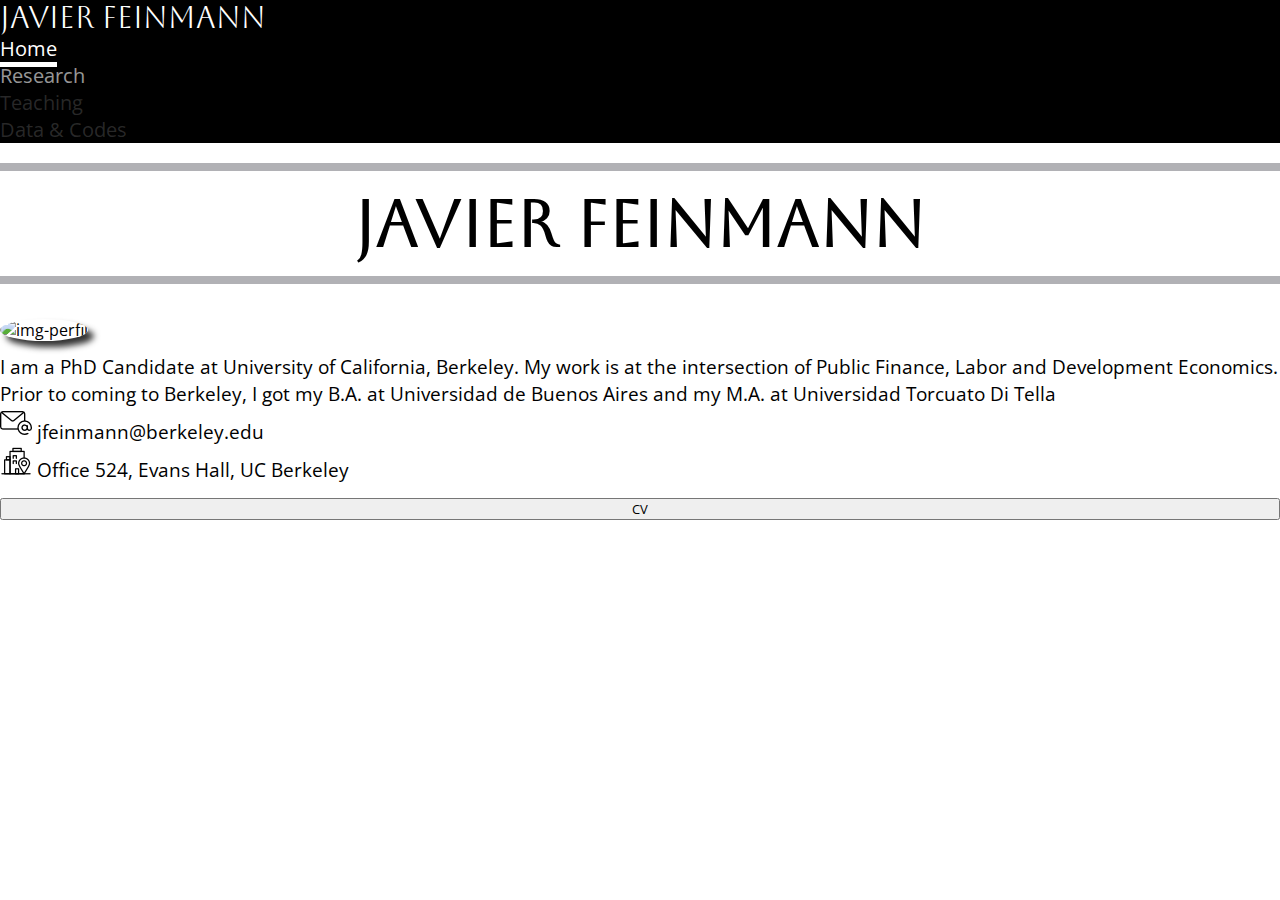
==== index.html @ 2f36a2b2 "init" ====
<!DOCTYPE html>
<html lang="en">
<head>
    <meta name="google-site-verification" content="YtZyScUDBZludLYEoFatwbrk5X_jMX9RGSFRTMR1Plo" />
    <meta charset="UTF-8">
    <meta http-equiv="X-UA-Compatible" content="IE=edge">
    <meta name="viewport" content="width=device-width, initial-scale=1.0">
    <meta property="og:title" content="Javier Feinmann">
    <meta property="og:type" content="website">
    <meta property="og:url" content="https://384606266.github.io/JavierFeinmann/">
    <meta property="og:description" content="I am a PhD Candidate at University of California, Berkeley. My work is at the intersection of Public Finance,Labor and Development Economics. Prior to coming to Berkeley, I got my B.A. at Universidad de Buenos Aires and my M.A. at Universidad Torcuato Di Tella
    jfeinmann@berkeley.edu">
    <meta itemprop="name" content="Javier Feinmann">
    <meta itemprop="description" content="I am a PhD Candidate at University of California, Berkeley. My work is at the intersection of Public Finance,Labor and Development Economics. Prior to coming to Berkeley, I got my B.A. at Universidad de Buenos Aires and my M.A. at Universidad Torcuato Di Tella
    jfeinmann@berkeley.edu">
    <meta itemprop="url" content="https://384606266.github.io/JavierFeinmann/">
    <meta itemprop="thumbnailUrl" content="https://384606266.github.io/JavierFeinmann/img/perfil.jpeg">
    <meta itemprop="image" content="https://384606266.github.io/JavierFeinmann/img/perfil.jpeg">
    <meta itemprop="imageUrl" content="https://384606266.github.io/JavierFeinmann/img/perfil.jpeg">
    <meta property="og:image" content="https://384606266.github.io/JavierFeinmann/img/perfil.jpeg">
    <link rel="icon" href="img/logo.png">
    <link href="https://cdn.jsdelivr.net/npm/bootstrap@5.2.0-beta1/dist/css/bootstrap.min.css" rel="stylesheet" integrity="sha384-0evHe/X+R7YkIZDRvuzKMRqM+OrBnVFBL6DOitfPri4tjfHxaWutUpFmBp4vmVor" crossorigin="anonymous">
    <link rel="stylesheet" href="css/style.css">
    <title>Javier Feinmann</title>
</head>
<body>
    <header>
        <nav class="navbar navbar-expand-md">
            <div class="container-fluid">
                <a class="navbar-brand" href="#">Javier Feinmann</a>
                <button class="navbar-toggler" type="button" data-bs-toggle="collapse" data-bs-target="#navbarSupportedContent" aria-controls="navbarSupportedContent" aria-expanded="false" aria-label="Toggle navigation">
                    <span class="navbar-toggler-icon"></span>
                </button>
                <div class="collapse navbar-collapse" id="navbarSupportedContent">
                    <ul class="navbar-nav">
                        <li class="nav-item">
                            <a class="nav-link active" aria-current="page" href="#">Home</a>
                        </li>
                        <li class="nav-item">
                            <a class="nav-link" href="pages/research.html">Research</a>
                        </li>
                        <li class="nav-item">
                            <a class="nav-link disabled" href="teaching.html">Teaching</a>
                        </li>
                        <li class="nav-item">
                            <a class="nav-link disabled">Data & Codes</a>
                        </li>
                    </ul>
                </div>
            </div>
        </nav>
    </header>
    <main>
        <div class="container title">
            <h1 class="title-index">Javier Feinmann</h1>
        </div>
        <div class="container">
            <div class="row d-flex justify-content-center">
                <div class="col-xl-6 img-perfil d-flex">
                    <img src="img/perfil.jpeg" class="img-fluid" alt="img-perfil">
                </div>
                <div class="col-xl-6 text-index">
                    <p>I am a PhD Candidate at University of California, Berkeley. My work is at the intersection of Public Finance, Labor and Development Economics. </p>
                    <p> Prior to coming to Berkeley, I got  my B.A. at Universidad de Buenos Aires and my M.A. at Universidad Torcuato Di Tella</p>
                    <div>    
                    <ul class="info">
                        <li><img src="img/email.png" alt="img-adress"> jfeinmann@berkeley.edu</li>
                        <li><img src="img/adress.png" alt="img-adress"> Office 524, Evans Hall, UC Berkeley</li>
                        <li>
                            <a href="https://www.dropbox.com/s/azqpfi6ypatu3mt/CV____Javier_Feinmann%20%284%29.pdf?dl=0">
                                <button type="button" class="btn btn-outline-secondary btn-lg cv">CV</button>
                            </a>
                        </li>
                    </ul>
                </div>
                </div>
            </div>
        </div>
    </main>
    <script src="https://cdn.jsdelivr.net/npm/bootstrap@5.2.0-beta1/dist/js/bootstrap.bundle.min.js" integrity="sha384-pprn3073KE6tl6bjs2QrFaJGz5/SUsLqktiwsUTF55Jfv3qYSDhgCecCxMW52nD2" crossorigin="anonymous"></script>
</body>
</html>
---- css/style.css ----
@import url('https://fonts.googleapis.com/css2?family=Aboreto&family=Mandali&family=Open+Sans&family=Roboto&family=Sawarabi+Gothic&display=swap');


*{
    margin: 0;
    padding: 0;
    font-family: 'Open Sans', sans-serif;
    color: black;
}

header{
    width: 100%;
}
.navbar{
    font-size: 20px;
    background-color: black;
}
.navbar-brand{
    font-size: 30px;
    font-family: 'Aboreto', cursive;
    color: white;
}
.navbar-brand:hover{
    color: white;
}
.navbar-brand:focus{
    color: white;
}
.nav-link{
    color: rgba(255, 255, 255, 0.6);
    padding-bottom: 0;
}
.nav-link:hover{
    color: white;
}
.nav-link.disabled{
    color: rgba(128, 128, 128, 0.315);
}
.navbar-nav .nav-link.active{
    color: white;
    border-bottom: 5px solid white;
}
.navbar-toggler{
    color: rgba(255, 255, 255, 0.6);
    background-color: rgba(255, 255, 255, 0.6);
    border: rgba(255, 255, 255, 0.6);
}
#navbarSupportedContent{
    justify-content: flex-end;
}

@media (min-width: 0px) and (max-width: 767px){
    .navbar-nav{
        display: flex;
        align-items: center;
    }
    .nav-item{
        width: fit-content;
    }
}
.title{
    text-align: center;
    margin-top: 20px;
    margin-bottom: 35px;
    padding: 15px;
    border-top: 8px solid rgba(0, 0, 12, 0.307);
    border-bottom: 8px solid rgba(0, 0, 12, 0.307);
}
.titles{
    font-size: 65px;
    font-weight: bold;
    color: black;
}
.title-index{
    font-size: 65px;
    font-family: 'Aboreto', cursive;
    font-weight: bold;
    color: black;
}
.img-perfil{
    max-height: 400px;
    max-width: 400px;
    padding-bottom: 12px;
}
.img-perfil img{
    border-radius: 50%;
    box-shadow: 6px 6px 6px #333333;
}
.text-index{
    text-align: justify;
    font-size: 1.2rem;
    display: flex;
    flex-direction: column;
    justify-content: center;
}
.text-index p{
    color: black;
}
.cv{
    margin-top: 15px;
    width: 100%;
}
.accordion{
    margin: 35px;
    --bs-accordion-border-color: white;
}
.accordion-button{
    font-weight: bold;
    color: rgb(13, 13, 119);
}
.accordion-button:not(.collapsed){
    background-color: rgba(3, 3, 67, 0.307);
    color: rgb(13, 13, 119);
}
button.accordion-button:focus{
    background-color: rgb(3, 3, 67);
    color: white;
}
.accordion-img{
    max-height: 300px;
    display: flex;
    justify-content: center;
    align-self: center;
    padding-bottom: 12px;
}
.accordion-img img{
    box-shadow: 4px 4px 4px #333333;
}
.accordion-text{
    text-align: justify;
    display: flex;
    flex-direction: column;
    justify-content: center;
}
i{
    text-align: center;
}
.info{
    padding: 0;
    list-style: none;
}
.list{
    margin: 35px;
}
a{
    text-decoration: none;
    color: rgb(13, 13, 119);
}
.list-item{
    font-weight: bold;
    color: rgb(13, 13, 119);
}

@media (min-width: 0px) and (max-width: 767px){
    header{
        width: 100%;
    }
    main{
        width: 100%;
    }
    .title-index{
        font-size: 60px;
    }
}
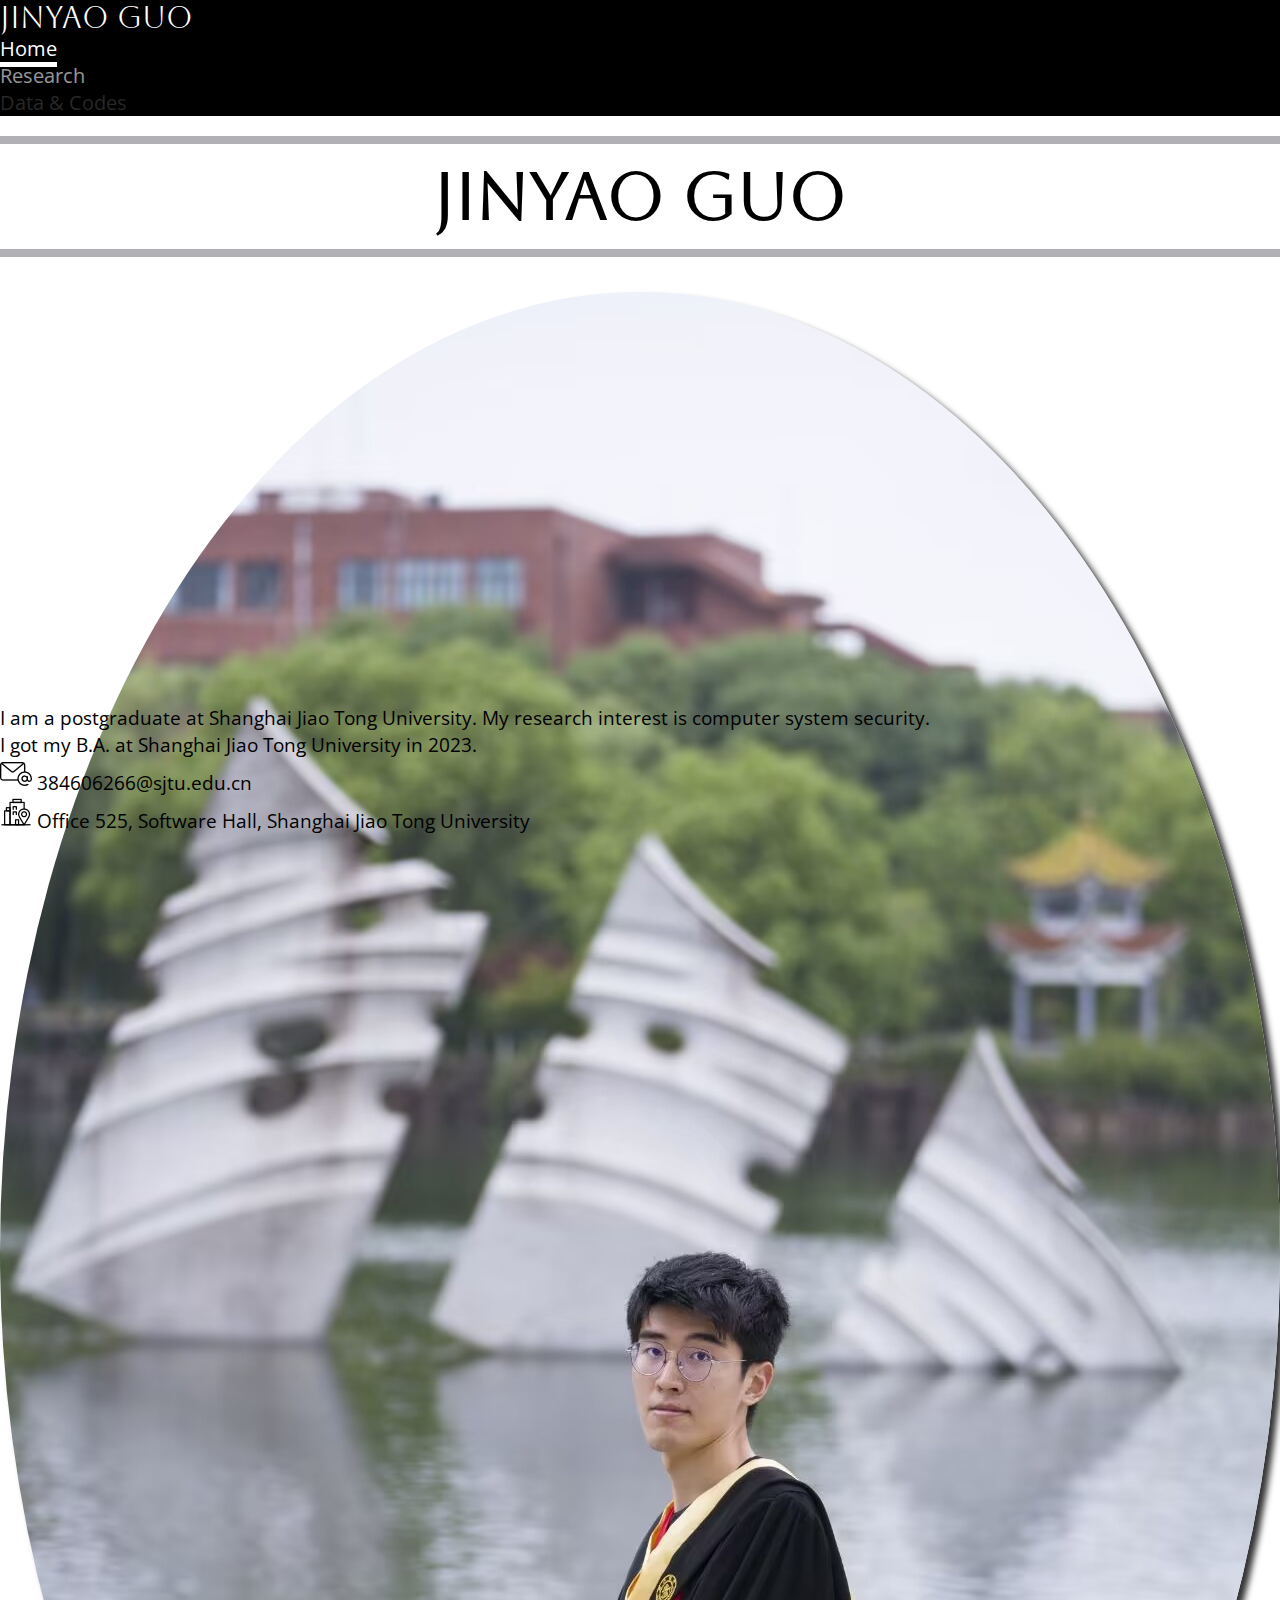
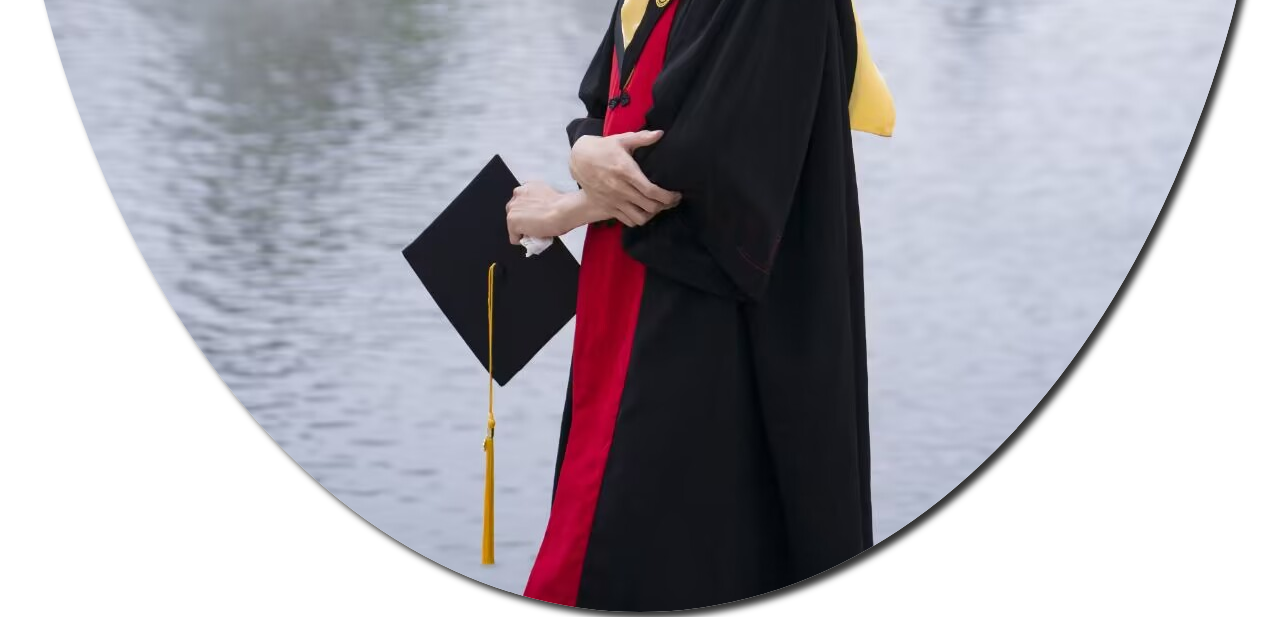
==== commit da494184: "modify content" ====
--- a/index.html
+++ b/index.html
@@ -5,29 +5,29 @@
     <meta charset="UTF-8">
     <meta http-equiv="X-UA-Compatible" content="IE=edge">
     <meta name="viewport" content="width=device-width, initial-scale=1.0">
-    <meta property="og:title" content="Javier Feinmann">
+    <meta property="og:title" content="Jinyao Guo">
     <meta property="og:type" content="website">
-    <meta property="og:url" content="https://384606266.github.io/JavierFeinmann/">
-    <meta property="og:description" content="I am a PhD Candidate at University of California, Berkeley. My work is at the intersection of Public Finance,Labor and Development Economics. Prior to coming to Berkeley, I got my B.A. at Universidad de Buenos Aires and my M.A. at Universidad Torcuato Di Tella
-    jfeinmann@berkeley.edu">
-    <meta itemprop="name" content="Javier Feinmann">
-    <meta itemprop="description" content="I am a PhD Candidate at University of California, Berkeley. My work is at the intersection of Public Finance,Labor and Development Economics. Prior to coming to Berkeley, I got my B.A. at Universidad de Buenos Aires and my M.A. at Universidad Torcuato Di Tella
-    jfeinmann@berkeley.edu">
-    <meta itemprop="url" content="https://384606266.github.io/JavierFeinmann/">
-    <meta itemprop="thumbnailUrl" content="https://384606266.github.io/JavierFeinmann/img/perfil.jpeg">
-    <meta itemprop="image" content="https://384606266.github.io/JavierFeinmann/img/perfil.jpeg">
-    <meta itemprop="imageUrl" content="https://384606266.github.io/JavierFeinmann/img/perfil.jpeg">
-    <meta property="og:image" content="https://384606266.github.io/JavierFeinmann/img/perfil.jpeg">
-    <link rel="icon" href="img/logo.png">
+    <meta property="og:url" content="https://384606266.github.io/JinyaoGuo/">
+    <meta property="og:description" content="I am a postgraduate at Shanghai Jiao Tong University. My research interest is computer system security. I got my B.A. at Shanghai Jiao Tong University in 2023.
+    384606266@sjtu.edu.cn">
+    <meta itemprop="name" content="Jinyao Guo">
+    <meta itemprop="description" content="I am a postgraduate at Shanghai Jiao Tong University. My research interest is computer system security. I got my B.A. at Shanghai Jiao Tong University in 2023.
+    384606266@sjtu.edu.cn">
+    <meta itemprop="url" content="https://384606266.github.io/JinyaoGuo/">
+    <meta itemprop="thumbnailUrl" content="https://384606266.github.io/JinyaoGuo/img/perfile.jpg">
+    <meta itemprop="image" content="https://384606266.github.io/JinyaoGuo/img/perfile.jpg">
+    <meta itemprop="imageUrl" content="https://384606266.github.io/JinyaoGuo/img/perfile.jpg">
+    <meta property="og:image" content="https://384606266.github.io/JinyaoGuo/img/perfile.jpg">
+    <!-- <link rel="icon" href="img/logo.png"> -->
     <link href="https://cdn.jsdelivr.net/npm/bootstrap@5.2.0-beta1/dist/css/bootstrap.min.css" rel="stylesheet" integrity="sha384-0evHe/X+R7YkIZDRvuzKMRqM+OrBnVFBL6DOitfPri4tjfHxaWutUpFmBp4vmVor" crossorigin="anonymous">
     <link rel="stylesheet" href="css/style.css">
-    <title>Javier Feinmann</title>
+    <title>Jinyao Guo</title>
 </head>
 <body>
     <header>
         <nav class="navbar navbar-expand-md">
             <div class="container-fluid">
-                <a class="navbar-brand" href="#">Javier Feinmann</a>
+                <a class="navbar-brand" href="#">Jinyao Guo</a>
                 <button class="navbar-toggler" type="button" data-bs-toggle="collapse" data-bs-target="#navbarSupportedContent" aria-controls="navbarSupportedContent" aria-expanded="false" aria-label="Toggle navigation">
                     <span class="navbar-toggler-icon"></span>
                 </button>
@@ -39,9 +39,9 @@
                         <li class="nav-item">
                             <a class="nav-link" href="pages/research.html">Research</a>
                         </li>
-                        <li class="nav-item">
+                        <!-- <li class="nav-item">
                             <a class="nav-link disabled" href="teaching.html">Teaching</a>
-                        </li>
+                        </li> -->
                         <li class="nav-item">
                             <a class="nav-link disabled">Data & Codes</a>
                         </li>
@@ -52,25 +52,25 @@
     </header>
     <main>
         <div class="container title">
-            <h1 class="title-index">Javier Feinmann</h1>
+            <h1 class="title-index">Jinyao Guo</h1>
         </div>
         <div class="container">
             <div class="row d-flex justify-content-center">
                 <div class="col-xl-6 img-perfil d-flex">
-                    <img src="img/perfil.jpeg" class="img-fluid" alt="img-perfil">
+                    <img src="img/perfile.jpg" class="img-fluid" alt="img-perfile">
                 </div>
                 <div class="col-xl-6 text-index">
-                    <p>I am a PhD Candidate at University of California, Berkeley. My work is at the intersection of Public Finance, Labor and Development Economics. </p>
-                    <p> Prior to coming to Berkeley, I got  my B.A. at Universidad de Buenos Aires and my M.A. at Universidad Torcuato Di Tella</p>
+                    <p>I am a postgraduate at Shanghai Jiao Tong University. My research interest is computer system security. </p>
+                    <p>I got my B.A. at Shanghai Jiao Tong University in 2023.</p>
                     <div>    
                     <ul class="info">
-                        <li><img src="img/email.png" alt="img-adress"> jfeinmann@berkeley.edu</li>
-                        <li><img src="img/adress.png" alt="img-adress"> Office 524, Evans Hall, UC Berkeley</li>
-                        <li>
+                        <li><img src="img/email.png" alt="img-adress"> 384606266@sjtu.edu.cn</li>
+                        <li><img src="img/adress.png" alt="img-adress"> Office 525, Software Hall, Shanghai Jiao Tong University</li>
+                        <!-- <li>
                             <a href="https://www.dropbox.com/s/azqpfi6ypatu3mt/CV____Javier_Feinmann%20%284%29.pdf?dl=0">
                                 <button type="button" class="btn btn-outline-secondary btn-lg cv">CV</button>
                             </a>
-                        </li>
+                        </li> -->
                     </ul>
                 </div>
                 </div>
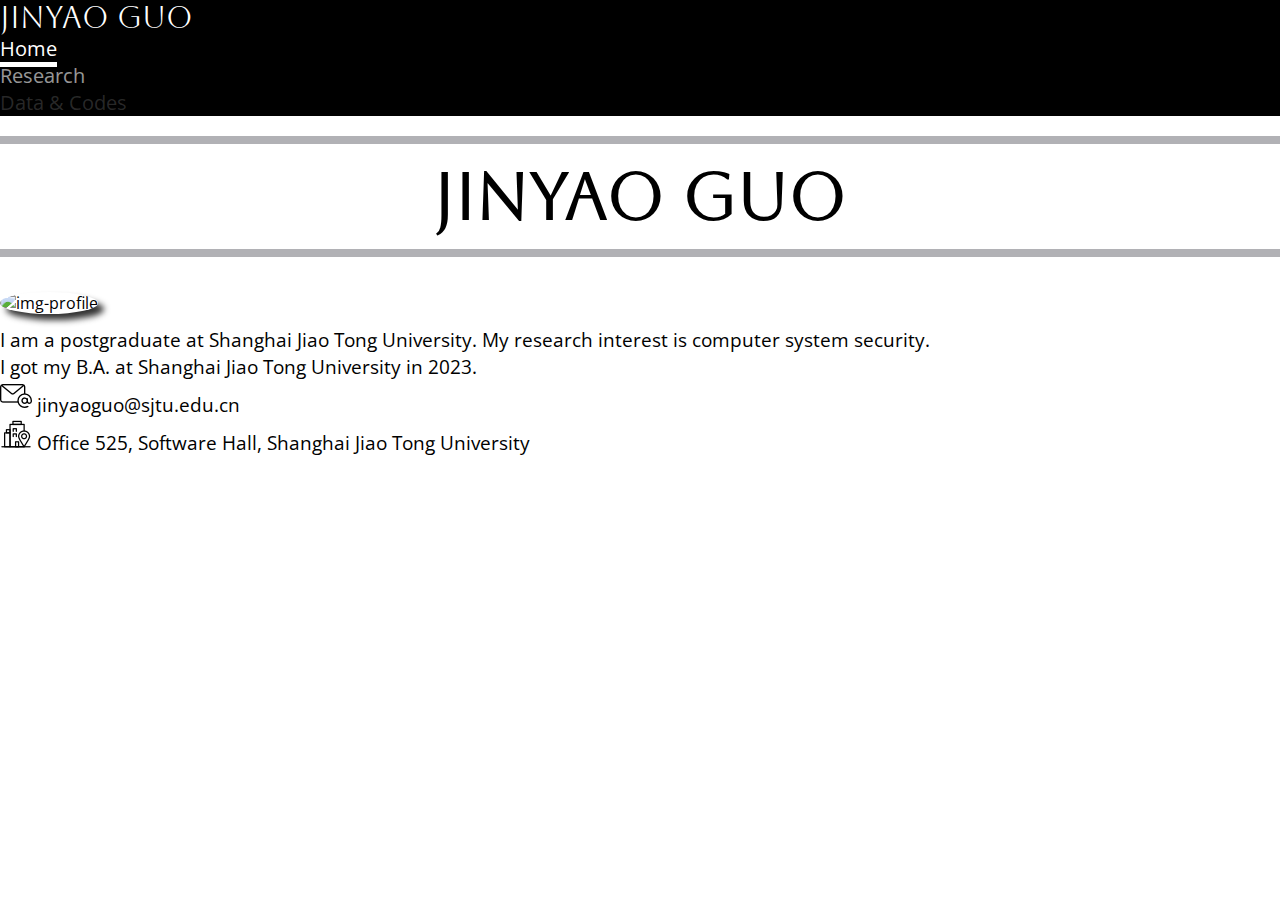
==== commit f94402f3: "rename" ====
--- a/index.html
+++ b/index.html
@@ -7,17 +7,17 @@
     <meta name="viewport" content="width=device-width, initial-scale=1.0">
     <meta property="og:title" content="Jinyao Guo">
     <meta property="og:type" content="website">
-    <meta property="og:url" content="https://384606266.github.io/JinyaoGuo/">
+    <meta property="og:url" content="https://jinyaoguo.github.io/JinyaoGuo/">
     <meta property="og:description" content="I am a postgraduate at Shanghai Jiao Tong University. My research interest is computer system security. I got my B.A. at Shanghai Jiao Tong University in 2023.
-    384606266@sjtu.edu.cn">
+    jinyaoguo@sjtu.edu.cn">
     <meta itemprop="name" content="Jinyao Guo">
     <meta itemprop="description" content="I am a postgraduate at Shanghai Jiao Tong University. My research interest is computer system security. I got my B.A. at Shanghai Jiao Tong University in 2023.
-    384606266@sjtu.edu.cn">
-    <meta itemprop="url" content="https://384606266.github.io/JinyaoGuo/">
-    <meta itemprop="thumbnailUrl" content="https://384606266.github.io/JinyaoGuo/img/perfile.jpg">
-    <meta itemprop="image" content="https://384606266.github.io/JinyaoGuo/img/perfile.jpg">
-    <meta itemprop="imageUrl" content="https://384606266.github.io/JinyaoGuo/img/perfile.jpg">
-    <meta property="og:image" content="https://384606266.github.io/JinyaoGuo/img/perfile.jpg">
+    jinyaoguo@sjtu.edu.cn">
+    <meta itemprop="url" content="https://jinyaoguo.github.io/JinyaoGuo/">
+    <meta itemprop="thumbnailUrl" content="https://jinyaoguo.github.io/JinyaoGuo/img/profile.jpg">
+    <meta itemprop="image" content="https://jinyaoguo.github.io/JinyaoGuo/img/profile.jpg">
+    <meta itemprop="imageUrl" content="https://jinyaoguo.github.io/JinyaoGuo/img/profile.jpg">
+    <meta property="og:image" content="https://jinyaoguo.github.io/JinyaoGuo/img/profile.jpg">
     <!-- <link rel="icon" href="img/logo.png"> -->
     <link href="https://cdn.jsdelivr.net/npm/bootstrap@5.2.0-beta1/dist/css/bootstrap.min.css" rel="stylesheet" integrity="sha384-0evHe/X+R7YkIZDRvuzKMRqM+OrBnVFBL6DOitfPri4tjfHxaWutUpFmBp4vmVor" crossorigin="anonymous">
     <link rel="stylesheet" href="css/style.css">
@@ -57,14 +57,14 @@
         <div class="container">
             <div class="row d-flex justify-content-center">
                 <div class="col-xl-6 img-perfil d-flex">
-                    <img src="img/perfile.jpg" class="img-fluid" alt="img-perfile">
+                    <img src="img/profile.jpg" class="img-fluid" alt="img-profile">
                 </div>
                 <div class="col-xl-6 text-index">
                     <p>I am a postgraduate at Shanghai Jiao Tong University. My research interest is computer system security. </p>
                     <p>I got my B.A. at Shanghai Jiao Tong University in 2023.</p>
                     <div>    
                     <ul class="info">
-                        <li><img src="img/email.png" alt="img-adress"> 384606266@sjtu.edu.cn</li>
+                        <li><img src="img/email.png" alt="img-adress"> jinyaoguo@sjtu.edu.cn</li>
                         <li><img src="img/adress.png" alt="img-adress"> Office 525, Software Hall, Shanghai Jiao Tong University</li>
                         <!-- <li>
                             <a href="https://www.dropbox.com/s/azqpfi6ypatu3mt/CV____Javier_Feinmann%20%284%29.pdf?dl=0">
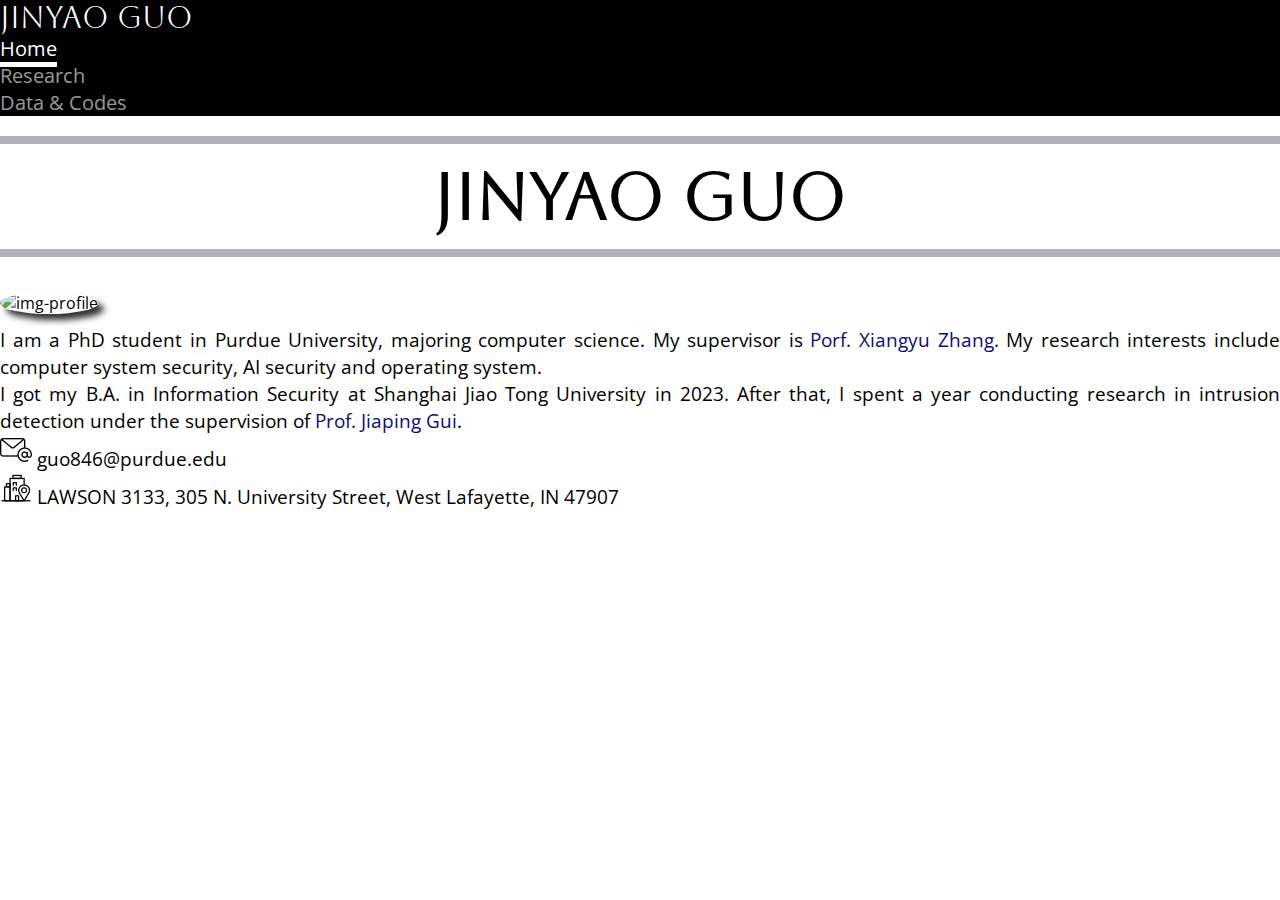
==== commit 17095020: "update univ" ====
--- a/index.html
+++ b/index.html
@@ -8,10 +8,10 @@
     <meta property="og:title" content="Jinyao Guo">
     <meta property="og:type" content="website">
     <meta property="og:url" content="https://jinyaoguo.github.io/JinyaoGuo/">
-    <meta property="og:description" content="I am a postgraduate at Shanghai Jiao Tong University. My research interest is computer system security. I got my B.A. at Shanghai Jiao Tong University in 2023.
+    <meta property="og:description" content="My research interest is operating system, computer system security and AI. I got my B.A. at Shanghai Jiao Tong University in 2023.
     jinyaoguo@sjtu.edu.cn">
     <meta itemprop="name" content="Jinyao Guo">
-    <meta itemprop="description" content="I am a postgraduate at Shanghai Jiao Tong University. My research interest is computer system security. I got my B.A. at Shanghai Jiao Tong University in 2023.
+    <meta itemprop="description" content="My research interest is operating system, computer system security and AI.  I got my B.A. at Shanghai Jiao Tong University in 2023.
     jinyaoguo@sjtu.edu.cn">
     <meta itemprop="url" content="https://jinyaoguo.github.io/JinyaoGuo/">
     <meta itemprop="thumbnailUrl" content="https://jinyaoguo.github.io/JinyaoGuo/img/profile.jpg">
@@ -43,7 +43,7 @@
                             <a class="nav-link disabled" href="teaching.html">Teaching</a>
                         </li> -->
                         <li class="nav-item">
-                            <a class="nav-link disabled">Data & Codes</a>
+                            <a class="nav-link" href="https://github.com/jinyaoguo">Data & Codes</a>
                         </li>
                     </ul>
                 </div>
@@ -60,12 +60,12 @@
                     <img src="img/profile.jpg" class="img-fluid" alt="img-profile">
                 </div>
                 <div class="col-xl-6 text-index">
-                    <p>I am a postgraduate at Shanghai Jiao Tong University. My research interest is computer system security. </p>
-                    <p>I got my B.A. at Shanghai Jiao Tong University in 2023.</p>
+                    <p>I am a PhD student in Purdue University, majoring computer science. My supervisor is <a href="https://www.cs.purdue.edu/homes/xyzhang/">Porf. Xiangyu Zhang</a>. My research interests include computer system security, AI security and operating system. </p>
+                    <p>I got my B.A. in Information Security at Shanghai Jiao Tong University in 2023. After that, I spent a year conducting research in intrusion detection under the supervision of <a href="https://infosec.sjtu.edu.cn/DirectoryDetail.aspx?id=173">Prof. Jiaping Gui</a>.</p>
                     <div>    
                     <ul class="info">
-                        <li><img src="img/email.png" alt="img-adress"> jinyaoguo@sjtu.edu.cn</li>
-                        <li><img src="img/adress.png" alt="img-adress"> Office 525, Software Hall, Shanghai Jiao Tong University</li>
+                        <li><img src="img/email.png" alt="img-adress"> guo846@purdue.edu</li>
+                        <li><img src="img/adress.png" alt="img-adress"> LAWSON 3133, 305 N. University Street, West Lafayette, IN 47907</li>
                         <!-- <li>
                             <a href="https://www.dropbox.com/s/azqpfi6ypatu3mt/CV____Javier_Feinmann%20%284%29.pdf?dl=0">
                                 <button type="button" class="btn btn-outline-secondary btn-lg cv">CV</button>
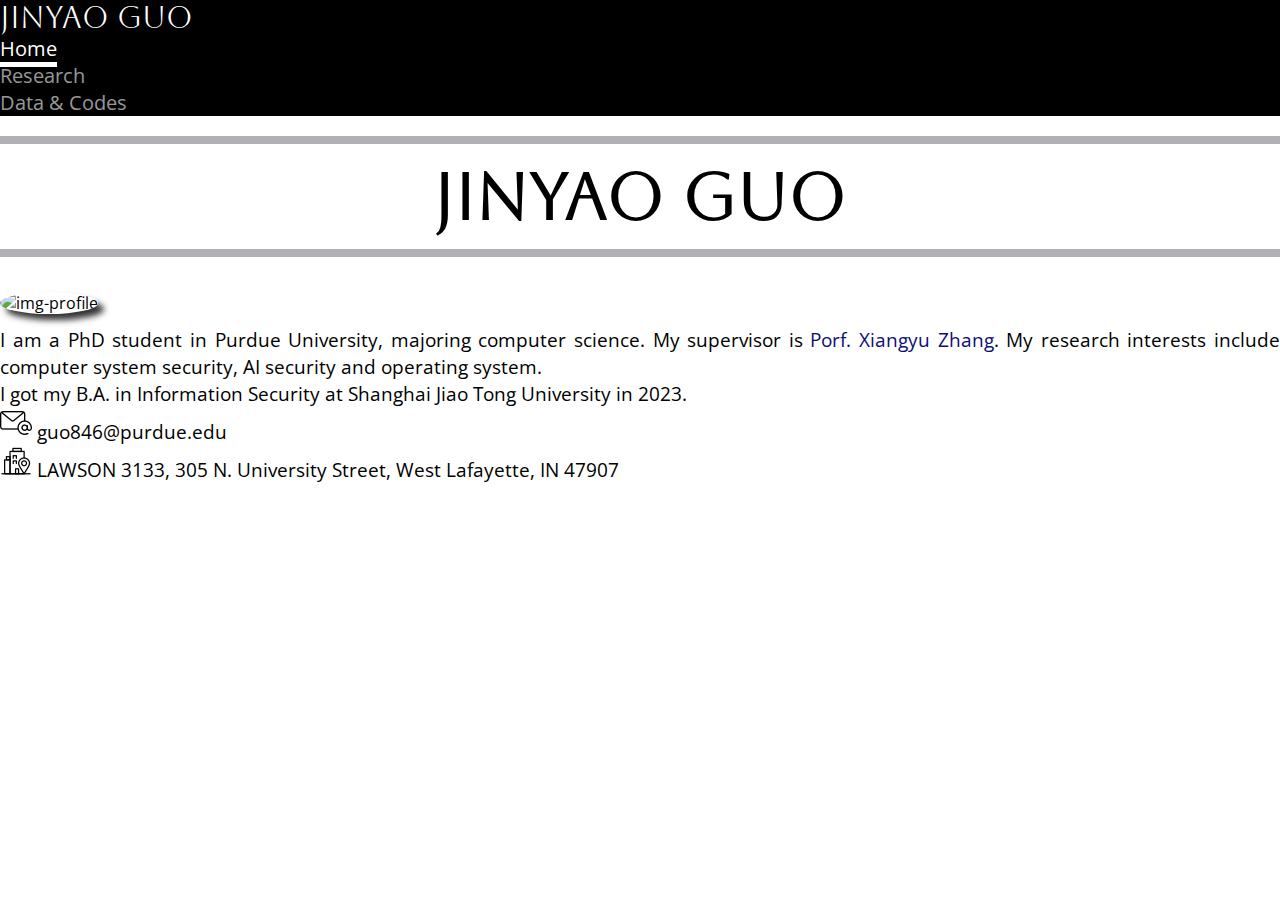
==== commit 957b8ff2: "update" ====
--- a/index.html
+++ b/index.html
@@ -61,7 +61,7 @@
                 </div>
                 <div class="col-xl-6 text-index">
                     <p>I am a PhD student in Purdue University, majoring computer science. My supervisor is <a href="https://www.cs.purdue.edu/homes/xyzhang/">Porf. Xiangyu Zhang</a>. My research interests include computer system security, AI security and operating system. </p>
-                    <p>I got my B.A. in Information Security at Shanghai Jiao Tong University in 2023. After that, I spent a year conducting research in intrusion detection under the supervision of <a href="https://infosec.sjtu.edu.cn/DirectoryDetail.aspx?id=173">Prof. Jiaping Gui</a>.</p>
+                    <p>I got my B.A. in Information Security at Shanghai Jiao Tong University in 2023.</p>
                     <div>    
                     <ul class="info">
                         <li><img src="img/email.png" alt="img-adress"> guo846@purdue.edu</li>
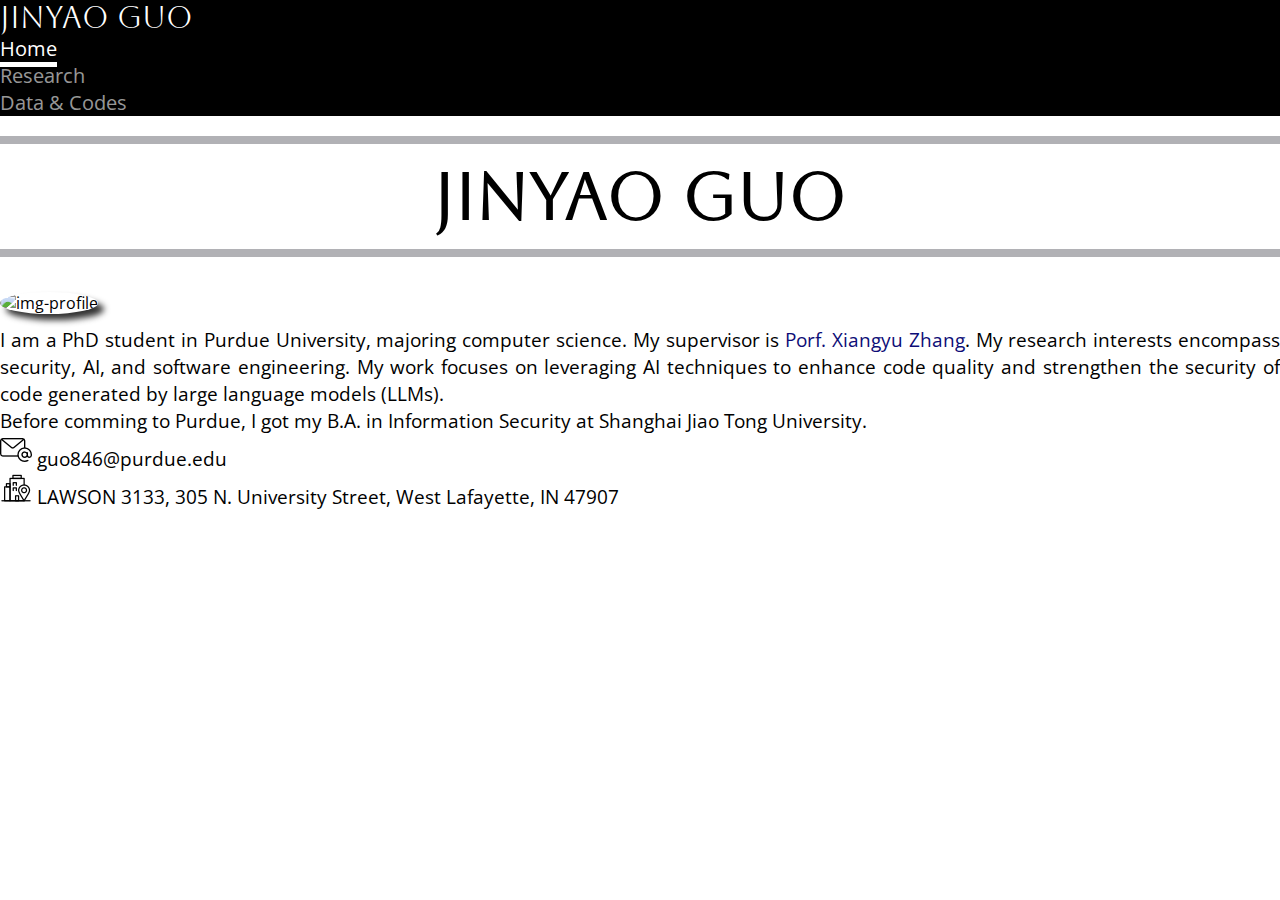
==== commit 599b69cb: "update" ====
--- a/index.html
+++ b/index.html
@@ -8,10 +8,10 @@
     <meta property="og:title" content="Jinyao Guo">
     <meta property="og:type" content="website">
     <meta property="og:url" content="https://jinyaoguo.github.io/JinyaoGuo/">
-    <meta property="og:description" content="My research interest is operating system, computer system security and AI. I got my B.A. at Shanghai Jiao Tong University in 2023.
+    <meta property="og:description" content="My research interest is security, AI and software engineering. I got my B.A. at Shanghai Jiao Tong University in 2023.
     jinyaoguo@sjtu.edu.cn">
     <meta itemprop="name" content="Jinyao Guo">
-    <meta itemprop="description" content="My research interest is operating system, computer system security and AI.  I got my B.A. at Shanghai Jiao Tong University in 2023.
+    <meta itemprop="description" content="My research interest is security, AI and software engineering. I got my B.A. at Shanghai Jiao Tong University in 2023.
     jinyaoguo@sjtu.edu.cn">
     <meta itemprop="url" content="https://jinyaoguo.github.io/JinyaoGuo/">
     <meta itemprop="thumbnailUrl" content="https://jinyaoguo.github.io/JinyaoGuo/img/profile.jpg">
@@ -60,8 +60,8 @@
                     <img src="img/profile.jpg" class="img-fluid" alt="img-profile">
                 </div>
                 <div class="col-xl-6 text-index">
-                    <p>I am a PhD student in Purdue University, majoring computer science. My supervisor is <a href="https://www.cs.purdue.edu/homes/xyzhang/">Porf. Xiangyu Zhang</a>. My research interests include computer system security, AI security and operating system. </p>
-                    <p>I got my B.A. in Information Security at Shanghai Jiao Tong University in 2023.</p>
+                    <p>I am a PhD student in Purdue University, majoring computer science. My supervisor is <a href="https://www.cs.purdue.edu/homes/xyzhang/">Porf. Xiangyu Zhang</a>. My research interests encompass security, AI, and software engineering. My work focuses on leveraging AI techniques to enhance code quality and strengthen the security of code generated by large language models (LLMs).</p>
+                    <p>Before comming to Purdue, I got my B.A. in Information Security at Shanghai Jiao Tong University.</p>
                     <div>    
                     <ul class="info">
                         <li><img src="img/email.png" alt="img-adress"> guo846@purdue.edu</li>
